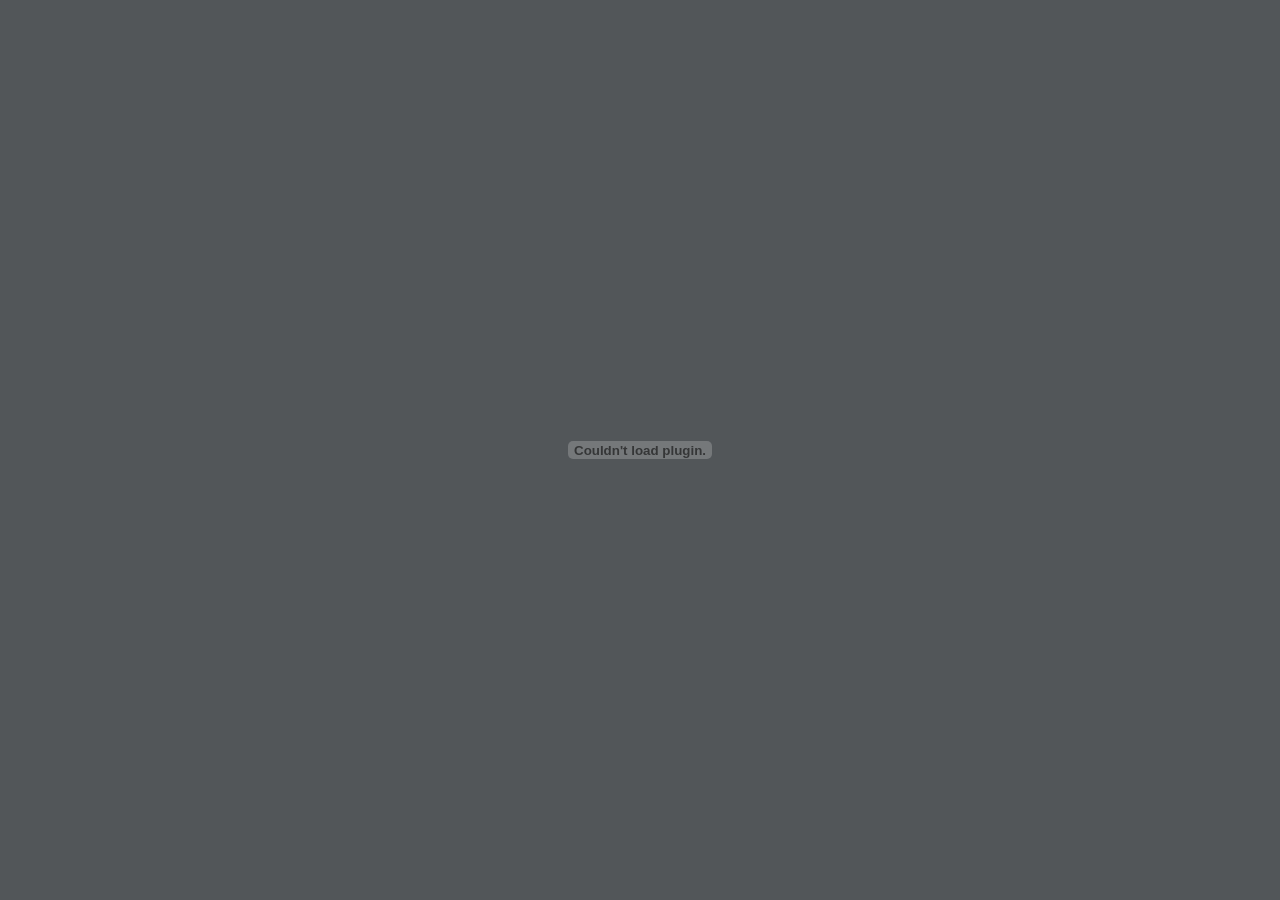
==== docs/index.html @ c983706c "update embedding" ====
<html>
  <head>
    <title>CV - Nikita Rusetskii</title>
  </head>
  <body style="height: 100%; width: 100%; overflow: hidden; margin:0px; background-color: rgb(82, 86, 89);">
    <embed name="cv.pdf" style="position:absolute; left: 0; top: 0;" width="100%" height="100%" src="about:blank" type="application/pdf">
  </body>
</html>
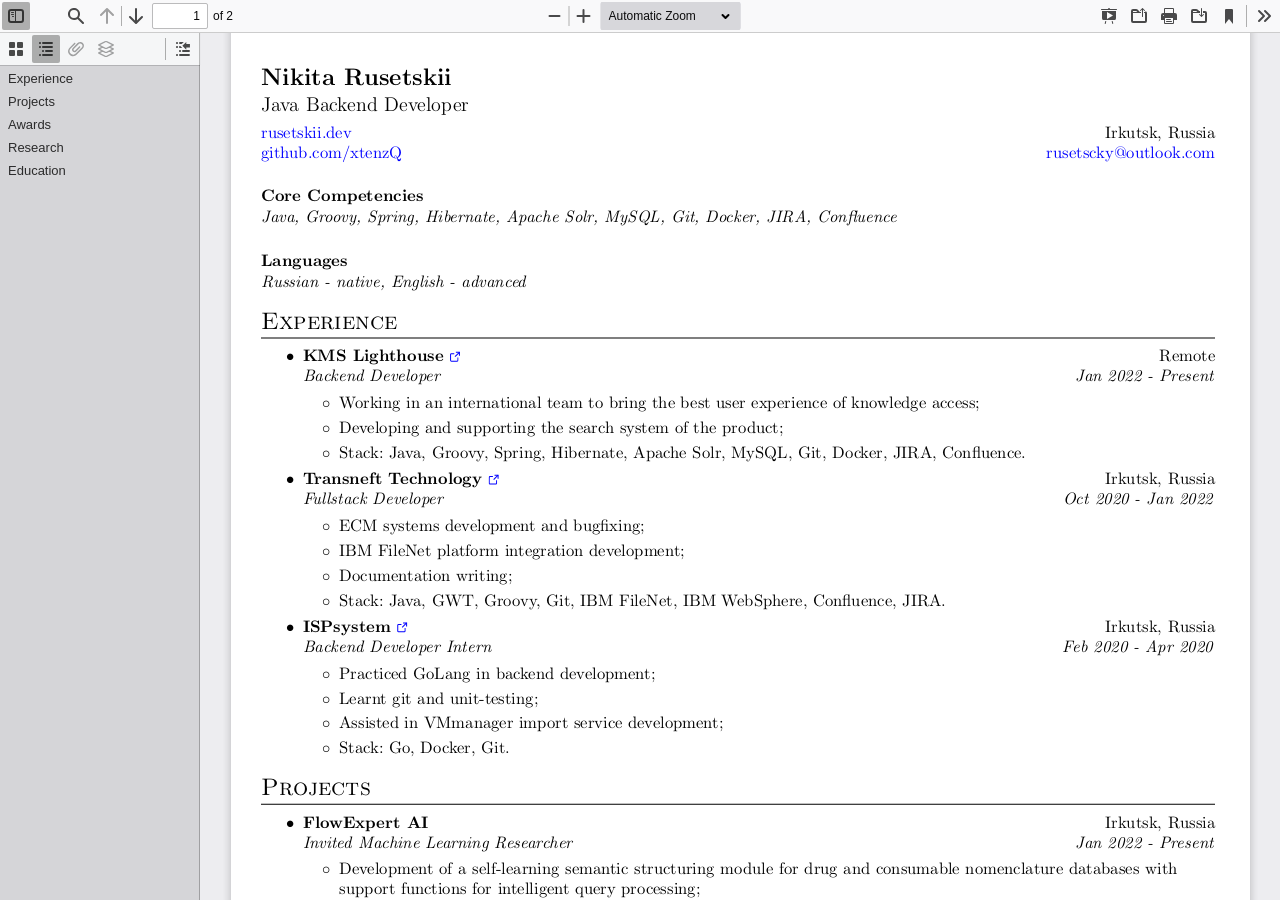
==== commit 0e928a76: "add pdf.js" ====
--- a/docs/index.html
+++ b/docs/index.html
@@ -3,6 +3,6 @@
     <title>CV - Nikita Rusetskii</title>
   </head>
   <body style="height: 100%; width: 100%; overflow: hidden; margin:0px; background-color: rgb(82, 86, 89);">
-    <embed name="cv.pdf" style="position:absolute; left: 0; top: 0;" width="100%" height="100%" src="about:blank" type="application/pdf">
+    <iframe id="pdf-js-viewer" src="web/viewer.html?file=../cv.pdf" title="webviewer" frameborder="0" width="100%" height="100%"></iframe>
   </body>
 </html>
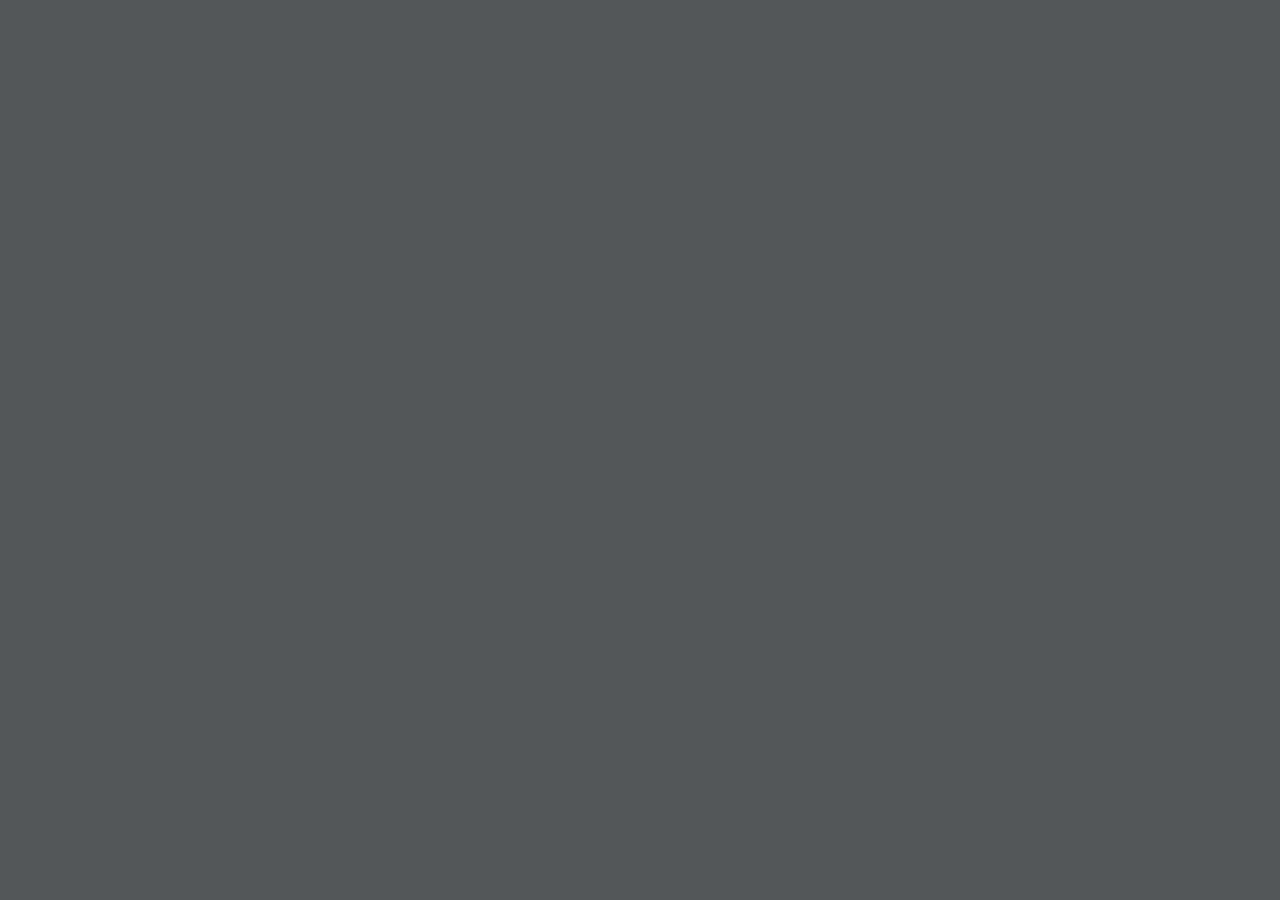
==== commit f290a57c: "rearrange code" ====
--- a/docs/index.html
+++ b/docs/index.html
@@ -1,8 +1,20 @@
+<!DOCTYPE html>
 <html>
-  <head>
-    <title>CV - Nikita Rusetskii</title>
-  </head>
-  <body style="height: 100%; width: 100%; overflow: hidden; margin:0px; background-color: rgb(82, 86, 89);">
-    <iframe id="pdf-js-viewer" src="web/viewer.html?file=../cv.pdf" title="webviewer" frameborder="0" width="100%" height="100%"></iframe>
-  </body>
-</html>
+<head>
+	<title>PDF Test</title>
+	<script type="text/javascript" src="https://cdnjs.cloudflare.com/ajax/libs/pdf.js/2.2.2/pdf.min.js"></script>
+</head>
+<body>
+	<div id="canvases"></div>
+	<script type="text/javascript" src="./script.js"></script>
+	<style type="text/css">
+		body {
+			background-color: #535759;
+		}
+		#canvases canvas {
+			margin: 20px auto;
+			display: block;
+		}
+	</style>
+</body>
+</html>
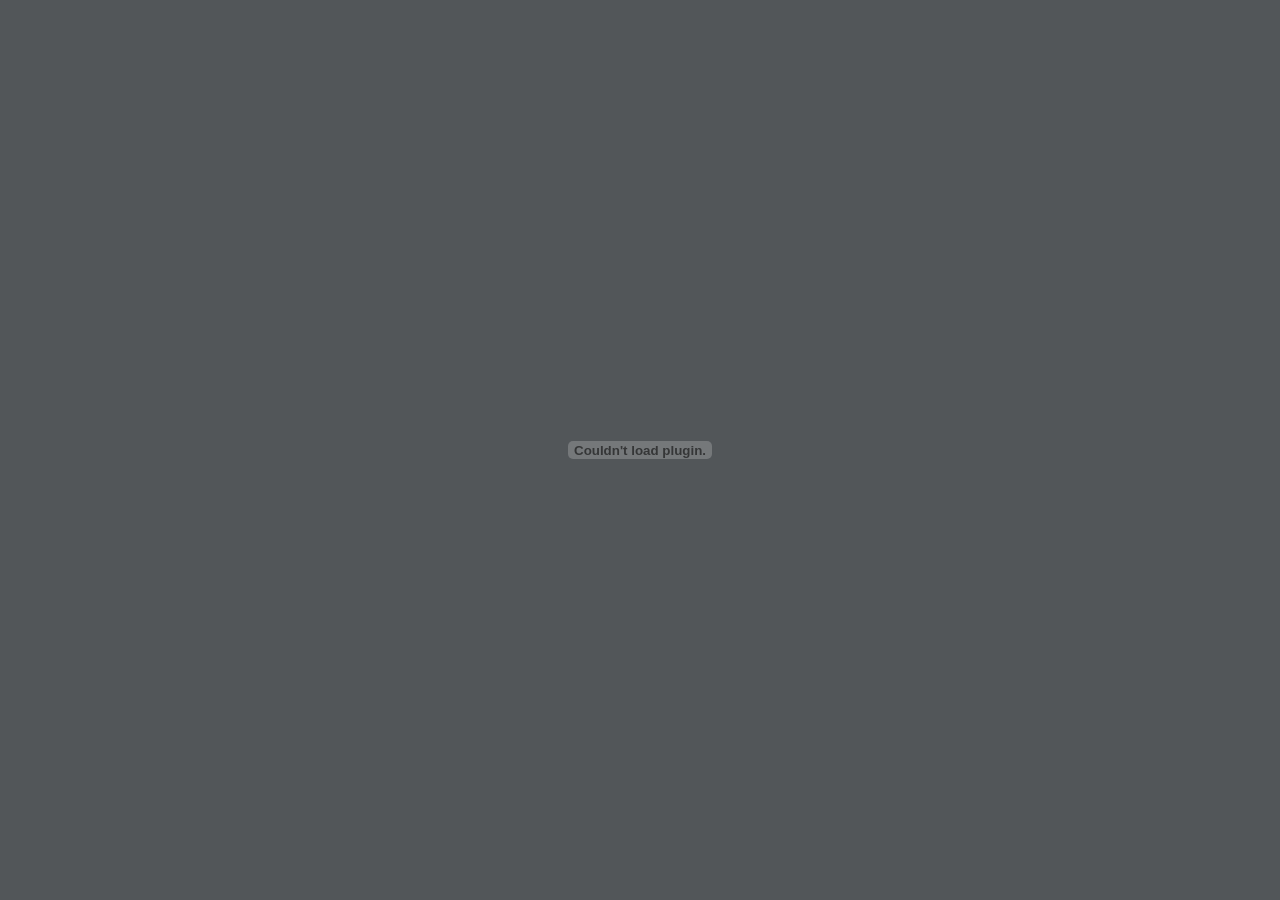
==== commit 9eb87398: "update pdfjs" ====
--- a/docs/index.html
+++ b/docs/index.html
@@ -1,20 +1,33 @@
-<!DOCTYPE html>
-<html>
-<head>
-	<title>PDF Test</title>
-	<script type="text/javascript" src="https://cdnjs.cloudflare.com/ajax/libs/pdf.js/2.2.2/pdf.min.js"></script>
-</head>
-<body>
-	<div id="canvases"></div>
-	<script type="text/javascript" src="./script.js"></script>
-	<style type="text/css">
-		body {
-			background-color: #535759;
-		}
-		#canvases canvas {
-			margin: 20px auto;
-			display: block;
-		}
-	</style>
-</body>
-</html>+﻿<!DOCTYPE html>
+<!--
+Copyright 2012 Mozilla Foundation
+
+Licensed under the Apache License, Version 2.0 (the "License");
+you may not use this file except in compliance with the License.
+You may obtain a copy of the License at
+
+    http://www.apache.org/licenses/LICENSE-2.0
+
+Unless required by applicable law or agreed to in writing, software
+distributed under the License is distributed on an "AS IS" BASIS,
+WITHOUT WARRANTIES OR CONDITIONS OF ANY KIND, either express or implied.
+See the License for the specific language governing permissions and
+limitations under the License.
+
+Adobe CMap resources are covered by their own copyright but the same license:
+
+    Copyright 1990-2015 Adobe Systems Incorporated.
+
+See https://github.com/adobe-type-tools/cmap-resources
+-->
+<html dir="ltr" mozdisallowselectionprint>
+  <head>
+    <meta charset="utf-8">
+    <meta name="viewport" content="width=device-width, initial-scale=1, maximum-scale=1">
+    <meta name="google" content="notranslate">
+    <title>CV - Nikita Rusetskii</title>
+  </head>
+  <body style="height: 100%; width: 100%; overflow: hidden; margin:0px; background-color: rgb(82, 86, 89);">
+    <embed src="web/viewer.html" style="position:absolute; left: 0; top: 0;" width="100%" height="100%" src="about:blank" type="application/pdf">
+  </body>
+</html>
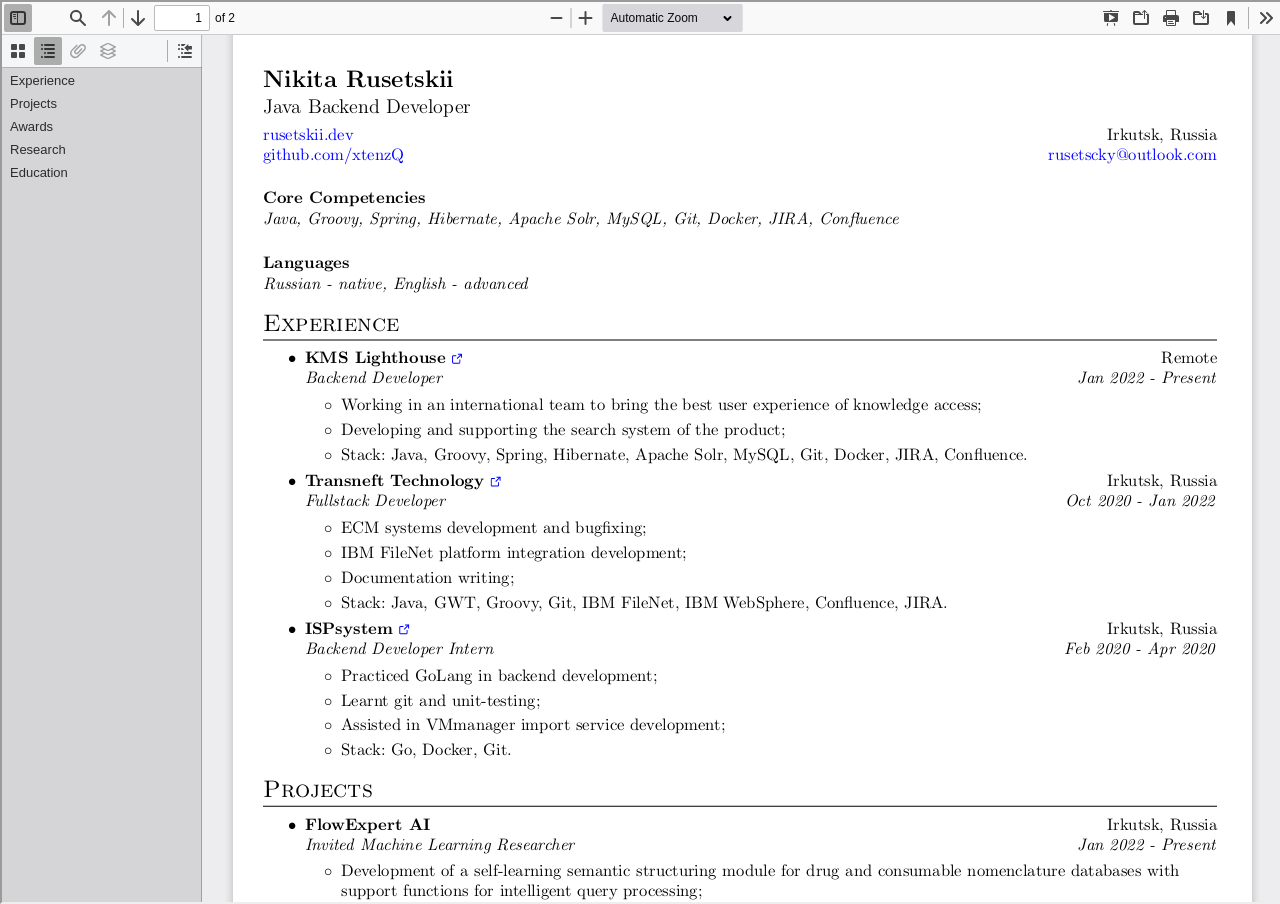
==== commit 28b29d82: "update embeddings" ====
--- a/docs/index.html
+++ b/docs/index.html
@@ -28,6 +28,6 @@
     <title>CV - Nikita Rusetskii</title>
   </head>
   <body style="height: 100%; width: 100%; overflow: hidden; margin:0px; background-color: rgb(82, 86, 89);">
-    <embed src="web/viewer.html" style="position:absolute; left: 0; top: 0;" width="100%" height="100%" src="about:blank" type="application/pdf">
+    <iframe src="web/viewer.html" title="CV" style="position:absolute; left: 0; top: 0;" width="100%" height="100%" src="about:blank" type="application/pdf">
   </body>
 </html>
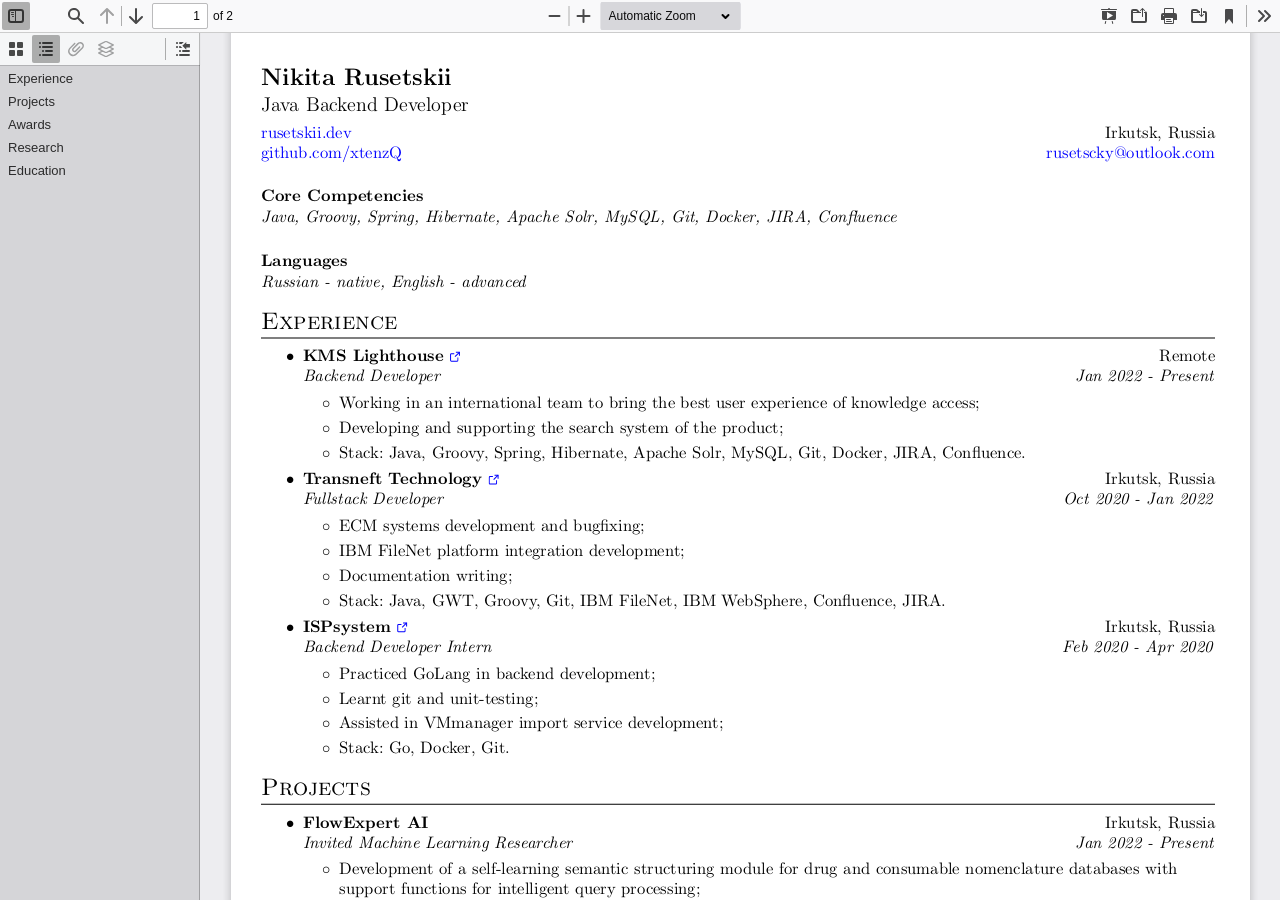
==== commit 8a475f99: "remove border" ====
--- a/docs/index.html
+++ b/docs/index.html
@@ -28,6 +28,6 @@
     <title>CV - Nikita Rusetskii</title>
   </head>
   <body style="height: 100%; width: 100%; overflow: hidden; margin:0px; background-color: rgb(82, 86, 89);">
-    <iframe src="web/viewer.html" title="CV" style="position:absolute; left: 0; top: 0;" width="100%" height="100%" src="about:blank" type="application/pdf">
+    <iframe src="web/viewer.html" title="CV" frameBorder="0" style="position:absolute; left: 0; top: 0;" width="100%" height="100%">
   </body>
 </html>
